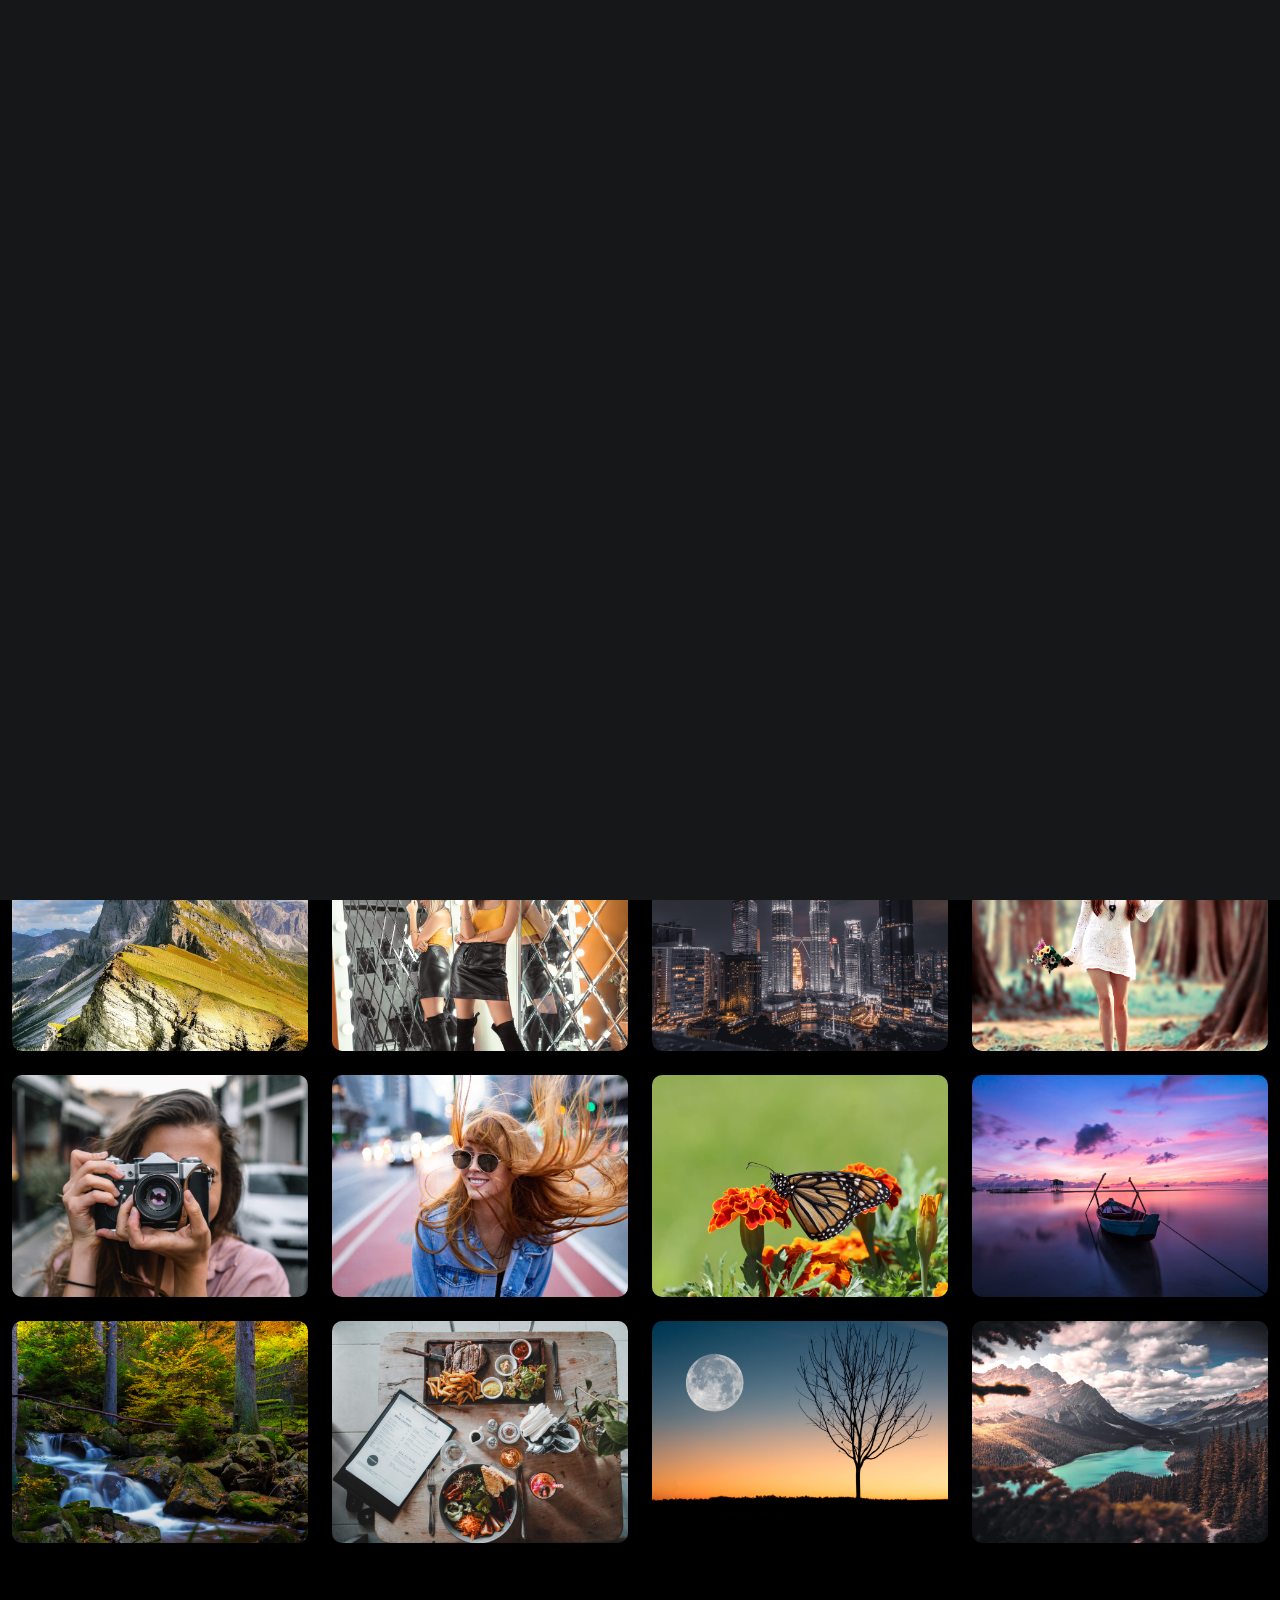
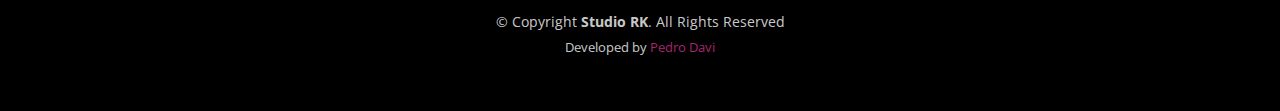
==== index.html @ 81cc1b96 "first v" ====
<!DOCTYPE html>
<html lang="pt-BR">

<head>
  <meta charset="utf-8">
  <meta content="width=device-width, initial-scale=1.0" name="viewport">

  <title>Studio Raphaela Karina</title>
  <meta content="" name="description">
  <meta content="" name="keywords">

  <!-- Favicons -->
  <link href="assets/img/favicon.png" rel="icon">
  <link href="assets/img/apple-touch-icon.png" rel="apple-touch-icon">

  <!-- Google Fonts -->
  <link rel="preconnect" href="https://fonts.googleapis.com">
  <link rel="preconnect" href="https://fonts.gstatic.com" crossorigin>
  <link href="https://fonts.googleapis.com/css2?family=Open+Sans:ital,wght@0,300;0,400;0,500;0,600;0,700;1,300;1,400;1,600;1,700&family=Inter:ital,wght@0,300;0,400;0,500;0,600;0,700;1,300;1,400;1,500;1,600;1,700&family=Cardo:ital,wght@0,400;0,700;1,400&display=swap" rel="stylesheet">

  <!-- Vendor CSS Files -->
  <link href="assets/vendor/bootstrap/css/bootstrap.min.css" rel="stylesheet">
  <link href="assets/vendor/bootstrap-icons/bootstrap-icons.css" rel="stylesheet">
  <link href="assets/vendor/swiper/swiper-bundle.min.css" rel="stylesheet">
  <link href="assets/vendor/glightbox/css/glightbox.min.css" rel="stylesheet">
  <link href="assets/vendor/aos/aos.css" rel="stylesheet">

  <!-- Template Main CSS File -->
  <link href="assets/css/main.css" rel="stylesheet">
</head>

<body>

  <!-- ======= Header ======= -->
  <header id="header" class="header d-flex align-items-center fixed-top">
    <div class="container-fluid d-flex align-items-center justify-content-between">

      <!--
      <a href="index.html" class="logo d-flex align-items-center  me-auto me-lg-0">
        Uncomment the line below if you also wish to use an image logo -->
        <!-- <img src="assets/img/logo.png" alt=""> -->
        <!--<i class="bi bi-camera"></i>
        <h1>Studio RK</h1>
      </a>
      -->

      <nav id="navbar" class="navbar">
        <ul>
          <li><a href="index.html" class="active">Home</a></li>
          <li><a href="#">About</a></li>

          <!--
          <li class="dropdown"><a href="#"><span>Gallery</span> <i class="bi bi-chevron-down dropdown-indicator"></i></a>
            <ul>
              <li><a href="gallery.html">Nature</a></li>
              <li><a href="gallery.html">People</a></li>
              <li><a href="gallery.html">Architecture</a></li>
              <li><a href="gallery.html">Animals</a></li>
              <li><a href="gallery.html">Sports</a></li>
              <li><a href="gallery.html">Travel</a></li>
              <li class="dropdown"><a href="#"><span>Sub Menu</span> <i class="bi bi-chevron-down dropdown-indicator"></i></a>
                <ul>
                  <li><a href="#">Sub Menu 1</a></li>
                  <li><a href="#">Sub Menu 2</a></li>
                  <li><a href="#">Sub Menu 3</a></li>
                </ul>
              </li>
            </ul>
          </li>

          -->

          <li><a href="#">Services</a></li>
          <li><a href="#">Contact</a></li>

        </ul>
      </nav><!-- .navbar -->

      <!--
      <div class="header-social-links">
        <a href="#" target="_blank" class="twitter"><i class="bi bi-whatsapp"></i></a>
        <a href="#" class="facebook"><i class="bi bi-facebook"></i></a>
        <a href="#" target="_blank" class="instagram"><i class="bi bi-instagram"></i></a>
        <a href="#" class="linkedin"><i class="bi bi-linkedin"></i></i></a>
      </div>
      -->

      <i class="mobile-nav-toggle mobile-nav-show bi bi-list"></i>
      <i class="mobile-nav-toggle mobile-nav-hide d-none bi bi-x"></i>
      

    </div>
  </header><!-- End Header -->

  <!-- ======= Hero Section ======= -->
  <section id="hero" class="hero d-flex flex-column justify-content-center align-items-center" data-aos="fade" data-aos-delay="1500">
    <div class="container">
      <div class="row justify-content-center">
        <div class="col-lg-12 text-center">
          <h2>Studio <span>RK</span></h2><br>
        </div>
        <div class="col-lg-6 text-center">
          <h3>I'm <span>Raphaela Karina</span> a Professional makeup artist from Paulista-PB</h3><br>
          <!--<p>Blanditiis praesentium aliquam illum tempore incidunt debitis dolorem magni est deserunt sed qui libero. Qui voluptas amet.</p>-->
          <a href="#" class="btn-get-started">Agende um horário</a>
        </div>
        <div class="col-lg-12 text-center mt-4">
          <a href="#" target="_blank" style="color: white;" class="twitter"><i style="font-size: 23px;" class="bi bi-whatsapp"></i></a>&nbsp;&nbsp;
          <!--<a href="#" class="facebook"><i class="bi bi-facebook"></i></a>-->
          <a href="#" target="_blank" style="color: white;" class="instagram"><i style="font-size: 23px;" class="bi bi-instagram"></i></a>
          <!--<a href="#" class="linkedin"><i class="bi bi-linkedin"></i></i></a>-->
        </div>
        <div class="col-lg-12 text-center mt-4">
          <!--<a href="#" class="scroll-down d-flex align-items-center justify-content-center"><i class="bi bi-arrow-down-short"></i></a>-->
          <a href="#gallery" class="scroll-work"><i class="bi bi-arrow-down-short"></i></a>
        </div>
      </div>
    </div>
  </section><!-- End Hero Section -->

  <main id="main" data-aos="fade" data-aos-delay="500">

    <!-- ======= Gallery Section ======= -->
    <section id="gallery" class="gallery">
      <div class="container-fluid">

        <div class="row gy-4 justify-content-center">
          <div class="col-xl-3 col-lg-4 col-md-6">
            <div class="gallery-item h-100">
              <img src="assets/img/gallery/gallery-1.jpg" class="img-fluid" alt="">
              <div class="gallery-links d-flex align-items-center justify-content-center">
                <a href="assets/img/gallery/gallery-1.jpg" title="Gallery 1" class="glightbox preview-link"><i class="bi bi-arrows-angle-expand"></i></a>
                <a href="gallery-single.html" class="details-link"><i class="bi bi-link-45deg"></i></a>
              </div>
            </div>
          </div><!-- End Gallery Item -->
          <div class="col-xl-3 col-lg-4 col-md-6">
            <div class="gallery-item h-100">
              <img src="assets/img/gallery/gallery-2.jpg" class="img-fluid" alt="">
              <div class="gallery-links d-flex align-items-center justify-content-center">
                <a href="assets/img/gallery/gallery-2.jpg" title="Gallery 2" class="glightbox preview-link"><i class="bi bi-arrows-angle-expand"></i></a>
                <a href="gallery-single.html" class="details-link"><i class="bi bi-link-45deg"></i></a>
              </div>
            </div>
          </div><!-- End Gallery Item -->
          <div class="col-xl-3 col-lg-4 col-md-6">
            <div class="gallery-item h-100">
              <img src="assets/img/gallery/gallery-3.jpg" class="img-fluid" alt="">
              <div class="gallery-links d-flex align-items-center justify-content-center">
                <a href="assets/img/gallery/gallery-3.jpg" title="Gallery 3" class="glightbox preview-link"><i class="bi bi-arrows-angle-expand"></i></a>
                <a href="gallery-single.html" class="details-link"><i class="bi bi-link-45deg"></i></a>
              </div>
            </div>
          </div><!-- End Gallery Item -->
          <div class="col-xl-3 col-lg-4 col-md-6">
            <div class="gallery-item h-100">
              <img src="assets/img/gallery/gallery-4.jpg" class="img-fluid" alt="">
              <div class="gallery-links d-flex align-items-center justify-content-center">
                <a href="assets/img/gallery/gallery-4.jpg" title="Gallery 4" class="glightbox preview-link"><i class="bi bi-arrows-angle-expand"></i></a>
                <a href="gallery-single.html" class="details-link"><i class="bi bi-link-45deg"></i></a>
              </div>
            </div>
          </div><!-- End Gallery Item -->
          <div class="col-xl-3 col-lg-4 col-md-6">
            <div class="gallery-item h-100">
              <img src="assets/img/gallery/gallery-5.jpg" class="img-fluid" alt="">
              <div class="gallery-links d-flex align-items-center justify-content-center">
                <a href="assets/img/gallery/gallery-5.jpg" title="Gallery 5" class="glightbox preview-link"><i class="bi bi-arrows-angle-expand"></i></a>
                <a href="gallery-single.html" class="details-link"><i class="bi bi-link-45deg"></i></a>
              </div>
            </div>
          </div><!-- End Gallery Item -->
          <div class="col-xl-3 col-lg-4 col-md-6">
            <div class="gallery-item h-100">
              <img src="assets/img/gallery/gallery-6.jpg" class="img-fluid" alt="">
              <div class="gallery-links d-flex align-items-center justify-content-center">
                <a href="assets/img/gallery/gallery-6.jpg" title="Gallery 6" class="glightbox preview-link"><i class="bi bi-arrows-angle-expand"></i></a>
                <a href="gallery-single.html" class="details-link"><i class="bi bi-link-45deg"></i></a>
              </div>
            </div>
          </div><!-- End Gallery Item -->
          <div class="col-xl-3 col-lg-4 col-md-6">
            <div class="gallery-item h-100">
              <img src="assets/img/gallery/gallery-7.jpg" class="img-fluid" alt="">
              <div class="gallery-links d-flex align-items-center justify-content-center">
                <a href="assets/img/gallery/gallery-7.jpg" title="Gallery 7" class="glightbox preview-link"><i class="bi bi-arrows-angle-expand"></i></a>
                <a href="gallery-single.html" class="details-link"><i class="bi bi-link-45deg"></i></a>
              </div>
            </div>
          </div><!-- End Gallery Item -->
          <div class="col-xl-3 col-lg-4 col-md-6">
            <div class="gallery-item h-100">
              <img src="assets/img/gallery/gallery-8.jpg" class="img-fluid" alt="">
              <div class="gallery-links d-flex align-items-center justify-content-center">
                <a href="assets/img/gallery/gallery-8.jpg" title="Gallery 8" class="glightbox preview-link"><i class="bi bi-arrows-angle-expand"></i></a>
                <a href="gallery-single.html" class="details-link"><i class="bi bi-link-45deg"></i></a>
              </div>
            </div>
          </div><!-- End Gallery Item -->
          <div class="col-xl-3 col-lg-4 col-md-6">
            <div class="gallery-item h-100">
              <img src="assets/img/gallery/gallery-9.jpg" class="img-fluid" alt="">
              <div class="gallery-links d-flex align-items-center justify-content-center">
                <a href="assets/img/gallery/gallery-9.jpg" title="Gallery 9" class="glightbox preview-link"><i class="bi bi-arrows-angle-expand"></i></a>
                <a href="gallery-single.html" class="details-link"><i class="bi bi-link-45deg"></i></a>
              </div>
            </div>
          </div><!-- End Gallery Item -->
          <div class="col-xl-3 col-lg-4 col-md-6">
            <div class="gallery-item h-100">
              <img src="assets/img/gallery/gallery-10.jpg" class="img-fluid" alt="">
              <div class="gallery-links d-flex align-items-center justify-content-center">
                <a href="assets/img/gallery/gallery-10.jpg" title="Gallery 10" class="glightbox preview-link"><i class="bi bi-arrows-angle-expand"></i></a>
                <a href="gallery-single.html" class="details-link"><i class="bi bi-link-45deg"></i></a>
              </div>
            </div>
          </div><!-- End Gallery Item -->
          <div class="col-xl-3 col-lg-4 col-md-6">
            <div class="gallery-item h-100">
              <img src="assets/img/gallery/gallery-11.jpg" class="img-fluid" alt="">
              <div class="gallery-links d-flex align-items-center justify-content-center">
                <a href="assets/img/gallery/gallery-11.jpg" title="Gallery 11" class="glightbox preview-link"><i class="bi bi-arrows-angle-expand"></i></a>
                <a href="gallery-single.html" class="details-link"><i class="bi bi-link-45deg"></i></a>
              </div>
            </div>
          </div><!-- End Gallery Item -->
          <div class="col-xl-3 col-lg-4 col-md-6">
            <div class="gallery-item h-100">
              <img src="assets/img/gallery/gallery-12.jpg" class="img-fluid" alt="">
              <div class="gallery-links d-flex align-items-center justify-content-center">
                <a href="assets/img/gallery/gallery-12.jpg" title="Gallery 12" class="glightbox preview-link"><i class="bi bi-arrows-angle-expand"></i></a>
                <a href="gallery-single.html" class="details-link"><i class="bi bi-link-45deg"></i></a>
              </div>
            </div>
          </div><!-- End Gallery Item -->
          <div class="col-xl-3 col-lg-4 col-md-6">
            <div class="gallery-item h-100">
              <img src="assets/img/gallery/gallery-13.jpg" class="img-fluid" alt="">
              <div class="gallery-links d-flex align-items-center justify-content-center">
                <a href="assets/img/gallery/gallery-13.jpg" title="Gallery 13" class="glightbox preview-link"><i class="bi bi-arrows-angle-expand"></i></a>
                <a href="gallery-single.html" class="details-link"><i class="bi bi-link-45deg"></i></a>
              </div>
            </div>
          </div><!-- End Gallery Item -->
          <div class="col-xl-3 col-lg-4 col-md-6">
            <div class="gallery-item h-100">
              <img src="assets/img/gallery/gallery-14.jpg" class="img-fluid" alt="">
              <div class="gallery-links d-flex align-items-center justify-content-center">
                <a href="assets/img/gallery/gallery-14.jpg" title="Gallery 14" class="glightbox preview-link"><i class="bi bi-arrows-angle-expand"></i></a>
                <a href="gallery-single.html" class="details-link"><i class="bi bi-link-45deg"></i></a>
              </div>
            </div>
          </div><!-- End Gallery Item -->
          <div class="col-xl-3 col-lg-4 col-md-6">
            <div class="gallery-item h-100">
              <img src="assets/img/gallery/gallery-15.jpg" class="img-fluid" alt="">
              <div class="gallery-links d-flex align-items-center justify-content-center">
                <a href="assets/img/gallery/gallery-15.jpg" title="Gallery 15" class="glightbox preview-link"><i class="bi bi-arrows-angle-expand"></i></a>
                <a href="gallery-single.html" class="details-link"><i class="bi bi-link-45deg"></i></a>
              </div>
            </div>
          </div><!-- End Gallery Item -->
          <div class="col-xl-3 col-lg-4 col-md-6">
            <div class="gallery-item h-100">
              <img src="assets/img/gallery/gallery-16.jpg" class="img-fluid" alt="">
              <div class="gallery-links d-flex align-items-center justify-content-center">
                <a href="assets/img/gallery/gallery-16.jpg" title="Gallery 16" class="glightbox preview-link"><i class="bi bi-arrows-angle-expand"></i></a>
                <a href="gallery-single.html" class="details-link"><i class="bi bi-link-45deg"></i></a>
              </div>
            </div>
          </div><!-- End Gallery Item -->

        </div>

      </div>
    </section><!-- End Gallery Section -->

  </main><!-- End #main -->

  <!-- ======= Footer ======= -->
  <footer id="footer" class="footer">
    <div class="container mt-2 mb-4">
      <div class="copyright">
        &copy; Copyright <strong><span>Studio RK</span></strong>. All Rights Reserved
      </div>
      <div class="credits">
        <!-- All the links in the footer should remain intact. -->
        <!-- You can delete the links only if you purchased the pro version. -->
        <!-- Licensing information: https://bootstrapmade.com/license/ -->
        <!-- Purchase the pro version with working PHP/AJAX contact form: https://bootstrapmade.com/photofolio-bootstrap-photography-website-template/ -->
        Developed by <a target="_blank" href="https://pedrodavi.com.br/">Pedro Davi</a>
      </div>
    </div>
  </footer><!-- End Footer -->

  <a href="#" class="scroll-top d-flex align-items-center justify-content-center"><i class="bi bi-arrow-up-short"></i></a>

  <div id="preloader">
    <div class="line"></div>
  </div>

  <!-- Vendor JS Files -->
  <script src="assets/vendor/bootstrap/js/bootstrap.bundle.min.js"></script>
  <script src="assets/vendor/swiper/swiper-bundle.min.js"></script>
  <script src="assets/vendor/glightbox/js/glightbox.min.js"></script>
  <script src="assets/vendor/aos/aos.js"></script>
  <script src="assets/vendor/php-email-form/validate.js"></script>

  <!-- Template Main JS File -->
  <script src="assets/js/main.js"></script>

</body>

</html>
---- assets/css/main.css ----
/**
* Template Name: PhotoFolio - v1.0.0
* Template URL: https://bootstrapmade.com/photofolio-bootstrap-photography-website-template/
* Author: BootstrapMade.com
* License: https://bootstrapmade.com/license/
*/

/*--------------------------------------------------------------
# Set main reusable colors and fonts using CSS variables
# Learn more about CSS variables at https://developer.mozilla.org/en-US/docs/Web/CSS/Using_CSS_custom_properties
--------------------------------------------------------------*/
/* Fonts */
:root {
  --font-default: "Open Sans", system-ui, -apple-system, "Segoe UI", Roboto, "Helvetica Neue", Arial, "Noto Sans", "Liberation Sans", sans-serif, "Apple Color Emoji", "Segoe UI Emoji", "Segoe UI Symbol", "Noto Color Emoji";
  --font-primary: "Inter", sans-serif;
  --font-secondary: "Cardo", sans-serif;
}

/* Colors */
:root {
  --color-default: #fafafa;
  --color-primary: #a7276d;
  --color-secondary: #161718;
}

/* Smooth scroll behavior */
:root {
  scroll-behavior: smooth;
}

/*--------------------------------------------------------------
# General
--------------------------------------------------------------*/
body {
  font-family: var(--font-default);
  color: var(--color-default);
  background-color: #000;
}

a {
  color: var(--color-primary);
  text-decoration: none;
}

a:hover {
  color: #8d1f68;
  text-decoration: none;
}

h1,
h2,
h3,
h4,
h5,
h6 {
  font-family: var(--font-primary);
}

/*--------------------------------------------------------------
# Sections & Section Header
--------------------------------------------------------------*/
.section-header {
  padding-bottom: 40px;
}

.section-header h2 {
  font-size: 14px;
  font-weight: 500;
  padding: 0;
  line-height: 1px;
  margin: 0 0 5px 0;
  letter-spacing: 2px;
  text-transform: uppercase;
  color: rgba(255, 255, 255, 0.6);
  font-family: var(--font-primary);
}

.section-header h2::after {
  content: "";
  width: 120px;
  height: 1px;
  display: inline-block;
  background: #5bd9a9;
  margin: 4px 10px;
}

.section-header p {
  margin: 0;
  margin: 0;
  font-size: 36px;
  font-weight: 700;
  font-family: var(--font-secondary);
  color: #fff;
}

/*--------------------------------------------------------------
# Page Header
--------------------------------------------------------------*/
.page-header {
  padding: 120px 0 60px 0;
  min-height: 30vh;
  position: relative;
}

.page-header h2 {
  font-size: 56px;
  font-weight: 500;
  color: #fff;
  font-family: var(--font-secondary);
}

@media (max-width: 768px) {
  .page-header h2 {
    font-size: 36px;
  }
}

.page-header p {
  color: rgba(255, 255, 255, 0.8);
}

.page-header .cta-btn {
  font-family: var(--font-primary);
  font-weight: 400;
  font-size: 14px;
  display: inline-block;
  padding: 12px 40px;
  border-radius: 4px;
  letter-spacing: 1px;
  text-transform: uppercase;
  transition: 0.3s;
  color: #fff;
  background: var(--color-primary);
}

.page-header .cta-btn:hover {
  background: #bc2c74;
}

/*--------------------------------------------------------------
# Scroll top button
--------------------------------------------------------------*/
.scroll-top {
  position: fixed;
  visibility: hidden;
  opacity: 0;
  right: 15px;
  bottom: -15px;
  z-index: 99999;
  background: var(--color-primary);
  width: 44px;
  height: 44px;
  border-radius: 50px;
  transition: all 0.4s;
}

.scroll-top i {
  font-size: 24px;
  color: #fff;
  line-height: 0;
}

.scroll-top:hover {
  background: rgba(167, 39, 135, 0.8);
  color: #fff;
}

.scroll-top.active {
  visibility: visible;
  opacity: 1;
  bottom: 15px;
}

.scroll-work {
  /*position: sticky;*/
  /*visibility: hidden;*/
  /*opacity: 0;*/
  /*right: 15px;
  bottom: -15px;
  z-index: 99999;*/
  background: var(--color-primary);
  width: 44px;
  height: 44px;
  border-radius: 50px;
  transition: all 0.4s;
}

.scroll-work i {
  font-size: 35px;
  color: #fff;
  line-height: 0;
}

.scroll-work:hover {
  background: rgba(167, 39, 135, 0.8);
  color: #fff;
}

.scroll-work.active {
  visibility: visible;
  opacity: 1;
  bottom: 15px;
}

/*--------------------------------------------------------------
# Preloader
--------------------------------------------------------------*/
#preloader {
  display: flex;
  position: fixed;
  inset: 0;
  width: 100%;
  height: 100vh;
  z-index: 99999;
}

#preloader:before,
#preloader:after {
  content: "";
  background-color: var(--color-secondary);
  position: absolute;
  inset: 0;
  width: 50%;
  height: 100%;
  transition: all 0.3s ease 0s;
  z-index: -1;
}

#preloader:after {
  left: auto;
  right: 0;
}

#preloader .line {
  position: relative;
  overflow: hidden;
  margin: auto;
  width: 1px;
  height: 280px;
  transition: all 0.8s ease 0s;
}

#preloader .line:before {
  content: "";
  position: absolute;
  background-color: #fff;
  left: 0;
  top: 50%;
  width: 1px;
  height: 0%;
  transform: translateY(-50%);
  -webkit-animation: lineincrease 1000ms ease-in-out 0s forwards;
  animation: lineincrease 1000ms ease-in-out 0s forwards;
}

#preloader .line:after {
  content: "";
  position: absolute;
  background-color: #999;
  left: 0;
  top: 0;
  width: 1px;
  height: 100%;
  transform: translateY(-100%);
  -webkit-animation: linemove 1200ms linear 0s infinite;
  animation: linemove 1200ms linear 0s infinite;
  -webkit-animation-delay: 2000ms;
  animation-delay: 2000ms;
}

#preloader.loaded .line {
  opacity: 0;
  height: 100% !important;
}

#preloader.loaded .line:after {
  opacity: 0;
}

#preloader.loaded:before,
#preloader.loaded:after {
  -webkit-animation: preloaderfinish 300ms ease-in-out 500ms forwards;
  animation: preloaderfinish 300ms ease-in-out 500ms forwards;
}

@-webkit-keyframes lineincrease {
  0% {
    height: 0%;
  }

  100% {
    height: 100%;
  }
}

@keyframes lineincrease {
  0% {
    height: 0%;
  }

  100% {
    height: 100%;
  }
}

@-webkit-keyframes linemove {
  0% {
    transform: translateY(200%);
  }

  100% {
    transform: translateY(-100%);
  }
}

@keyframes linemove {
  0% {
    transform: translateY(200%);
  }

  100% {
    transform: translateY(-100%);
  }
}

@-webkit-keyframes preloaderfinish {
  0% {
    width: 5 0%;
  }

  100% {
    width: 0%;
  }
}

@keyframes preloaderfinish {
  0% {
    width: 5 0%;
  }

  100% {
    width: 0%;
  }
}

/*--------------------------------------------------------------
# Header
--------------------------------------------------------------*/
.header {
  transition: all 0.5s;
  z-index: 997;
  padding: 30px 0;
  background-color: #000;
}

.header .logo {
  transition: 0.3s;
}

.header .logo img {
  max-height: 40px;
  margin-right: 8px;
}

.header .logo h1 {
  font-size: 32px;
  margin: 0;
  font-weight: 400;
  color: #fff;
  font-family: var(--font-secondary);
}

.header .logo i {
  font-size: 32px;
  margin-right: 8px;
  line-height: 0;
}

@media (max-width: 575px) {
  .header .logo h1 {
    font-size: 26px;
  }

  .header .logo i {
    font-size: 24px;
  }
}

.header .header-social-links {
  padding-right: 15px;
}

.header .header-social-links a {
  color: rgba(255, 255, 255, 0.5);
  padding-left: 15px;
  display: inline-block;
  line-height: 0px;
  transition: 0.3s;
  font-size: 16px;
}

.header .header-social-links a:hover {
  color: #fff;
}

@media (max-width: 575px) {
  .header .header-social-links a {
    padding-left: 5px;
  }
}

/*--------------------------------------------------------------
# Desktop Navigation
--------------------------------------------------------------*/
@media (min-width: 1280px) {
  .navbar {
    padding: 0;
  }

  .navbar ul {
    margin: 0;
    padding: 0;
    display: flex;
    list-style: none;
    align-items: center;
  }

  .navbar li {
    position: relative;
  }

  .navbar a,
  .navbar a:focus {
    display: flex;
    align-items: center;
    justify-content: space-between;
    padding: 10px 0 10px 30px;
    font-family: var(--font-primary);
    text-transform: uppercase;
    letter-spacing: 1px;
    font-size: 13px;
    font-weight: 400;
    color: rgba(255, 255, 255, 0.5);
    white-space: nowrap;
    transition: 0.3s;
  }

  .navbar a i,
  .navbar a:focus i {
    font-size: 12px;
    line-height: 0;
    margin-left: 5px;
  }

  .navbar a:hover,
  .navbar .active,
  .navbar .active:focus,
  .navbar li:hover>a {
    color: #fff;
  }

  .navbar .dropdown ul {
    display: block;
    position: absolute;
    left: 14px;
    top: calc(100% + 30px);
    margin: 0;
    padding: 10px 0;
    z-index: 99;
    opacity: 0;
    visibility: hidden;
    background: var(--color-secondary);
    transition: 0.3s;
    border-radius: 4px;
  }

  .navbar .dropdown ul li {
    min-width: 200px;
  }

  .navbar .dropdown ul a {
    padding: 10px 20px;
    font-size: 15px;
    text-transform: none;
    font-weight: 400;
  }

  .navbar .dropdown ul a i {
    font-size: 12px;
  }

  .navbar .dropdown ul a:hover,
  .navbar .dropdown ul .active:hover,
  .navbar .dropdown ul li:hover>a {
    color: #fff;
  }

  .navbar .dropdown:hover>ul {
    opacity: 1;
    top: 100%;
    visibility: visible;
  }

  .navbar .dropdown .dropdown ul {
    top: 0;
    left: calc(100% - 30px);
    visibility: hidden;
  }

  .navbar .dropdown .dropdown:hover>ul {
    opacity: 1;
    top: 0;
    left: 100%;
    visibility: visible;
  }
}

@media (min-width: 1280px) and (max-width: 1366px) {
  .navbar .dropdown .dropdown ul {
    left: -90%;
  }

  .navbar .dropdown .dropdown:hover>ul {
    left: -100%;
  }
}

@media (min-width: 1280px) {

  .mobile-nav-show,
  .mobile-nav-hide {
    display: none;
  }
}

/*--------------------------------------------------------------
# Mobile Navigation
--------------------------------------------------------------*/
@media (max-width: 1279px) {
  .navbar {
    position: fixed;
    top: 0;
    right: -100%;
    width: 100%;
    max-width: 400px;
    bottom: 0;
    transition: 0.3s;
    z-index: 9997;
  }

  .navbar ul {
    position: absolute;
    inset: 0;
    padding: 50px 0 10px 0;
    margin: 0;
    background: rgba(0, 0, 0, 0.9);
    overflow-y: auto;
    transition: 0.3s;
    z-index: 9998;
  }

  .navbar a,
  .navbar a:focus {
    display: flex;
    align-items: center;
    justify-content: space-between;
    padding: 10px 20px;
    font-family: var(--font-primary);
    font-size: 13px;
    text-transform: uppercase;
    font-weight: 400;
    color: rgba(255, 255, 255, 0.5);
    letter-spacing: 1px;
    white-space: nowrap;
    transition: 0.3s;
  }

  .navbar a i,
  .navbar a:focus i {
    font-size: 12px;
    line-height: 0;
    margin-left: 5px;
  }

  .navbar a:hover,
  .navbar .active,
  .navbar .active:focus,
  .navbar li:hover>a {
    color: #fff;
  }

  .navbar .dropdown ul,
  .navbar .dropdown .dropdown ul {
    position: static;
    display: none;
    padding: 10px 0;
    margin: 10px 20px;
    transition: all 0.5s ease-in-out;
    border: 1px solid black;
  }

  .navbar .dropdown>.dropdown-active,
  .navbar .dropdown .dropdown>.dropdown-active {
    display: block;
  }

  .mobile-nav-show {
    color: #fff;
    font-size: 28px;
    cursor: pointer;
    line-height: 0;
    transition: 0.5s;
    z-index: 9999;
    margin: 0 10px 0 10px;
  }

  .mobile-nav-hide {
    color: #fff;
    font-size: 32px;
    cursor: pointer;
    line-height: 0;
    transition: 0.5s;
    position: fixed;
    right: 20px;
    top: 20px;
    z-index: 9999;
  }

  .mobile-nav-active {
    overflow: hidden;
  }

  .mobile-nav-active .navbar {
    right: 0;
  }

  .mobile-nav-active .navbar:before {
    content: "";
    position: fixed;
    inset: 0;
    background: rgba(22, 23, 24, 0.8);
    z-index: 9996;
  }
}

/*--------------------------------------------------------------
# About Section
--------------------------------------------------------------*/
.about .content h2 {
  font-weight: 700;
  font-size: 24px;
  color: var(--color-primary);
}

.about .content ul {
  list-style: none;
  padding: 0;
}

.about .content ul li {
  margin-bottom: 20px;
  display: flex;
  align-items: center;
}

.about .content ul strong {
  margin-right: 10px;
}

.about .content ul i {
  font-size: 16px;
  margin-right: 5px;
  color: var(--color-primary);
  line-height: 0;
}

/*--------------------------------------------------------------
# Testimonials Section
--------------------------------------------------------------*/
.testimonials {
  margin-top: 80px;
}

.testimonials .testimonial-item {
  box-sizing: content-box;
  padding: 30px;
  margin: 40px 30px;
  background: var(--color-secondary);
  min-height: 320px;
  display: flex;
  flex-direction: column;
  text-align: center;
  transition: 0.3s;
}

.testimonials .testimonial-item .stars {
  margin-bottom: 15px;
}

.testimonials .testimonial-item .stars i {
  color: #ffc107;
  margin: 0 1px;
}

.testimonials .testimonial-item .testimonial-img {
  width: 90px;
  border-radius: 50%;
  border: 5px solid #474a4d;
  margin: 0 auto;
}

.testimonials .testimonial-item h3 {
  font-size: 18px;
  font-weight: bold;
  margin: 10px 0 5px 0;
  color: #fff;
}

.testimonials .testimonial-item h4 {
  font-size: 14px;
  color: rgba(255, 255, 255, 0.5);
  margin: 0;
}

.testimonials .testimonial-item p {
  font-style: italic;
  margin: 0 auto 15px auto;
}

.testimonials .swiper-pagination {
  margin-top: 20px;
  position: relative;
}

.testimonials .swiper-pagination .swiper-pagination-bullet {
  width: 12px;
  height: 12px;
  background-color: rgba(255, 255, 255, 0.2);
  opacity: 1;
}

.testimonials .swiper-pagination .swiper-pagination-bullet-active {
  background-color: rgba(255, 255, 255, 0.5);
}

.testimonials .swiper-slide {
  opacity: 0.3;
}

@media (max-width: 1199px) {
  .testimonials .swiper-slide-active {
    opacity: 1;
  }

  .testimonials .swiper-pagination {
    margin-top: 0;
  }

  .testimonials .testimonial-item {
    margin: 40px 20px;
  }
}

@media (min-width: 1200px) {
  .testimonials .swiper-slide-next {
    opacity: 1;
    transform: scale(1.12);
  }
}

/*--------------------------------------------------------------
# Pricing Section
--------------------------------------------------------------*/
.gallery {
  margin-top: 40px;
}

.gallery .gallery-item {
  position: relative;
  overflow: hidden;
  border-radius: 10px;
}

.gallery .gallery-item img {
  transition: 0.3s;
}

.gallery .gallery-links {
  position: absolute;
  inset: 0;
  opacity: 0;
  transition: all ease-in-out 0.3s;
  background: rgba(0, 0, 0, 0.6);
  z-index: 3;
}

.gallery .gallery-links .preview-link,
.gallery .gallery-links .details-link {
  font-size: 20px;
  color: rgba(255, 255, 255, 0.5);
  transition: 0.3s;
  line-height: 1.2;
  margin: 30px 8px 0 8px;
}

.gallery .gallery-links .preview-link:hover,
.gallery .gallery-links .details-link:hover {
  color: #fff;
}

.gallery .gallery-links .details-link {
  font-size: 30px;
  line-height: 0;
}

.gallery .gallery-item:hover .gallery-links {
  opacity: 1;
}

.gallery .gallery-item:hover .preview-link,
.gallery .gallery-item:hover .details-link {
  margin-top: 0;
}

.gallery .gallery-item:hover img {
  transform: scale(1.1);
}

.glightbox-clean .gslide-description {
  background: #222425;
}

.glightbox-clean .gslide-title {
  color: rgba(255, 255, 255, 0.8);
  margin: 0;
}

/*--------------------------------------------------------------
# Gallery Single Section
--------------------------------------------------------------*/
.gallery-single .portfolio-details-slider img {
  width: 100%;
}

.gallery-single .portfolio-details-slider .swiper-pagination .swiper-pagination-bullet {
  width: 12px;
  height: 12px;
  background-color: rgba(255, 255, 255, 0.7);
  opacity: 1;
}

.gallery-single .portfolio-details-slider .swiper-pagination .swiper-pagination-bullet-active {
  background-color: var(--color-primary);
}

.gallery-single .swiper-button-prev,
.gallery-single .swiper-button-next {
  width: 48px;
  height: 48px;
}

.gallery-single .swiper-button-prev:after,
.gallery-single .swiper-button-next:after {
  color: rgba(255, 255, 255, 0.8);
  background-color: rgba(0, 0, 0, 0.2);
  font-size: 24px;
  border-radius: 50%;
  width: 48px;
  height: 48px;
  display: flex;
  align-items: center;
  justify-content: center;
  transition: 0.3s;
}

.gallery-single .swiper-button-prev:hover:after,
.gallery-single .swiper-button-next:hover:after {
  background-color: rgba(0, 0, 0, 0.6);
}

@media (max-width: 575px) {

  .gallery-single .swiper-button-prev,
  .gallery-single .swiper-button-next {
    display: none;
  }
}

.gallery-single .portfolio-info h3 {
  font-size: 22px;
  font-weight: 700;
  margin-bottom: 20px;
  padding-bottom: 20px;
  position: relative;
  font-family: var(--font-secondary);
}

.gallery-single .portfolio-info h3:after {
  content: "";
  position: absolute;
  display: block;
  width: 50px;
  height: 3px;
  background: var(--color-primary);
  left: 0;
  bottom: 0;
}

.gallery-single .portfolio-info ul {
  list-style: none;
  padding: 0;
  font-size: 15px;
}

.gallery-single .portfolio-info ul li {
  display: flex;
  flex-direction: column;
  padding-bottom: 15px;
}

.gallery-single .portfolio-info ul strong {
  text-transform: uppercase;
  font-weight: 400;
  color: #6b7075;
  font-size: 14px;
}

.gallery-single .portfolio-info .btn-visit {
  padding: 8px 40px;
  background: var(--color-primary);
  color: #fff;
  border-radius: 50px;
  transition: 0.3s;
}

.gallery-single .portfolio-info .btn-visit:hover {
  background: #2cbc85;
}

.gallery-single .portfolio-description h2 {
  font-size: 26px;
  font-weight: 700;
  margin-bottom: 20px;
  color: #fff;
  font-family: var(--font-secondary);
}

.gallery-single .portfolio-description p {
  padding: 0;
}

.gallery-single .portfolio-description .testimonial-item {
  padding: 30px 30px 0 30px;
  position: relative;
  background: var(--color-secondary);
  height: 100%;
  margin-bottom: 50px;
}

.gallery-single .portfolio-description .testimonial-item .testimonial-img {
  width: 90px;
  border-radius: 50px;
  border: 6px solid #2e3133;
  float: left;
  margin: 0 10px 0 0;
}

.gallery-single .portfolio-description .testimonial-item h3 {
  font-size: 18px;
  font-weight: bold;
  margin: 15px 0 5px 0;
  padding-top: 20px;
}

.gallery-single .portfolio-description .testimonial-item h4 {
  font-size: 14px;
  color: rgba(255, 255, 255, 0.6);
  margin: 0;
}

.gallery-single .portfolio-description .testimonial-item .quote-icon-left,
.gallery-single .portfolio-description .testimonial-item .quote-icon-right {
  color: #5bd9a9;
  font-size: 26px;
  line-height: 0;
}

.gallery-single .portfolio-description .testimonial-item .quote-icon-left {
  display: inline-block;
  left: -5px;
  position: relative;
}

.gallery-single .portfolio-description .testimonial-item .quote-icon-right {
  display: inline-block;
  right: -5px;
  position: relative;
  top: 10px;
  transform: scale(-1, -1);
}

.gallery-single .portfolio-description .testimonial-item p {
  font-style: italic;
  margin: 0 0 15px 0 0 0;
  padding: 0;
}

/*--------------------------------------------------------------
# Services Section
--------------------------------------------------------------*/
.services .service-item {
  padding: 50px 30px;
  transition: all ease-in-out 0.4s;
  background: var(--color-secondary);
  height: 100%;
  overflow: hidden;
  z-index: 1;
}

.services .service-item:before {
  content: "";
  position: absolute;
  background: #1d1f20;
  top: -200px;
  transition: all 0.3s;
  z-index: -1;
}

.services .service-item i {
  background: var(--color-primary);
  color: #fff;
  font-size: 24px;
  transition: 0.3s;
  display: flex;
  align-items: center;
  justify-content: center;
  width: 56px;
  height: 56px;
  border-radius: 50%;
}

.services .service-item h4 {
  font-weight: 600;
  margin: 15px 0 0 0;
  transition: 0.3s;
  font-size: 20px;
}

.services .service-item h4 a {
  color: #fff;
}

.services .service-item p {
  line-height: 24px;
  font-size: 14px;
  margin: 15px 0 0 0;
}

.services .service-item:hover:before {
  background: var(--color-primary);
  right: 0;
  top: 0;
  width: 100%;
  height: 100%;
  border-radius: 0px;
}

.services .service-item:hover h4 a,
.services .service-item:hover p {
  color: #fff;
}

.services .service-item:hover i {
  background: #fff;
  color: var(--color-primary);
}

/*--------------------------------------------------------------
# Pricing Section
--------------------------------------------------------------*/
.pricing {
  margin-top: 80px;
}

.pricing .pricing-item {
  border-bottom: 1px dashed #474a4d;
  width: 100%;
  height: 100%;
  padding: 0 0 15px 0;
}

.pricing .pricing-item h3 {
  margin: 0;
  font-size: 18px;
  font-weight: 500;
  color: rgba(255, 255, 255, 0.6);
}

.pricing .pricing-item h4 {
  margin: 0;
  font-size: 16px;
}

/*--------------------------------------------------------------
# Contact Section
--------------------------------------------------------------*/
.contact .info-item+.info-item {
  margin-top: 40px;
}

.contact .info-item i {
  font-size: 20px;
  color: var(--color-primary);
  float: left;
  width: 44px;
  height: 44px;
  background: #222425;
  display: flex;
  justify-content: center;
  align-items: center;
  border-radius: 50px;
  transition: all 0.3s ease-in-out;
  margin-right: 15px;
}

.contact .info-item h4 {
  padding: 0;
  font-size: 20px;
  font-weight: 600;
  margin-bottom: 5px;
  color: rgba(255, 255, 255, 0.5);
}

.contact .info-item p {
  padding: 0;
  margin-bottom: 0;
  font-size: 14px;
  color: #fff;
}

.contact .info-item:hover i {
  background: var(--color-primary);
  color: #fff;
}

.contact .php-email-form {
  width: 100%;
}

.contact .php-email-form .form-group {
  padding-bottom: 8px;
}

.contact .php-email-form .error-message {
  display: none;
  color: #fff;
  background: #df1529;
  text-align: left;
  padding: 15px;
  font-weight: 600;
}

.contact .php-email-form .error-message br+br {
  margin-top: 25px;
}

.contact .php-email-form .sent-message {
  display: none;
  color: #fff;
  background: var(--color-primary);
  text-align: center;
  padding: 15px;
  font-weight: 600;
}

.contact .php-email-form .loading {
  display: none;
  background: var(--color-secondary);
  text-align: center;
  padding: 15px;
  color: rgba(255, 255, 255, 0.6);
}

.contact .php-email-form .loading:before {
  content: "";
  display: inline-block;
  border-radius: 50%;
  width: 24px;
  height: 24px;
  margin: 0 10px -6px 0;
  border: 3px solid var(--color-primary);
  border-top-color: var(--color-secondary);
  -webkit-animation: animate-loading 1s linear infinite;
  animation: animate-loading 1s linear infinite;
}

.contact .php-email-form input,
.contact .php-email-form textarea {
  border-radius: 4px;
  box-shadow: none;
  font-size: 14px;
  background-color: var(--color-secondary);
  border: 1px solid #2e3133;
  color: #fff;
}

.contact .php-email-form input {
  height: 44px;
}

.contact .php-email-form textarea {
  padding: 10px 12px;
}

.contact .php-email-form button[type=submit] {
  background: var(--color-primary);
  border: 0;
  padding: 10px 35px;
  color: #fff;
  transition: 0.4s;
  border-radius: 4px;
}

.contact .php-email-form button[type=submit]:hover {
  background: rgba(39, 167, 118, 0.8);
}

@-webkit-keyframes animate-loading {
  0% {
    transform: rotate(0deg);
  }

  100% {
    transform: rotate(360deg);
  }
}

@keyframes animate-loading {
  0% {
    transform: rotate(0deg);
  }

  100% {
    transform: rotate(360deg);
  }
}

/*--------------------------------------------------------------
# Hero Section
--------------------------------------------------------------*/
.hero {
  width: 100%;
  min-height: 30vh;
  background: #000;
  background-size: cover;
  position: relative;
  padding: 140px 0 60px 0;
}

.hero h2 {
  margin: 0 0 10px 0;
  font-size: 38px;
  font-weight: 700;
  color: #fff;
  font-family: var(--font-secondary);
}

.hero h2 span {
  position: relative;
  z-index: 1;
  padding: 0 5px;
  display: inline-block;
}

.hero h2 span:before {
  content: "";
  position: absolute;
  height: 50%;
  bottom: 0;
  left: 0;
  right: 0;
  background: var(--color-primary);
  z-index: -1;
}

.hero p {
  color: rgba(255, 255, 255, 0.6);
  margin-bottom: 30px;
  font-size: 18px;
}

.hero .btn-get-started {
  font-family: var(--font-primary);
  font-weight: 400;
  font-size: 14px;
  display: inline-block;
  padding: 12px 40px;
  border-radius: 4px;
  letter-spacing: 1px;
  text-transform: uppercase;
  transition: 0.3s;
  color: #fff;
  background: var(--color-primary);
}

.hero .btn-get-started:hover {
  background: #85035a;
  color: white;
}

@media (max-width: 768px) {
  .hero h2 {
    font-size: 32px;
  }
}

/*--------------------------------------------------------------
# Footer
--------------------------------------------------------------*/
.footer {
  margin-top: 30px;
  padding: 30px 0;
  font-size: 14px;
  /*border-top: 1px solid rgba(255, 255, 255, 0.15);*/
}

.footer .copyright {
  text-align: center;
  color: rgba(255, 255, 255, 0.8);
}

.footer .credits {
  padding-top: 6px;
  text-align: center;
  font-size: 13px;
  color: rgba(255, 255, 255, 0.8);
}

.footer .credits a {
  color: var(--color-primary);
}
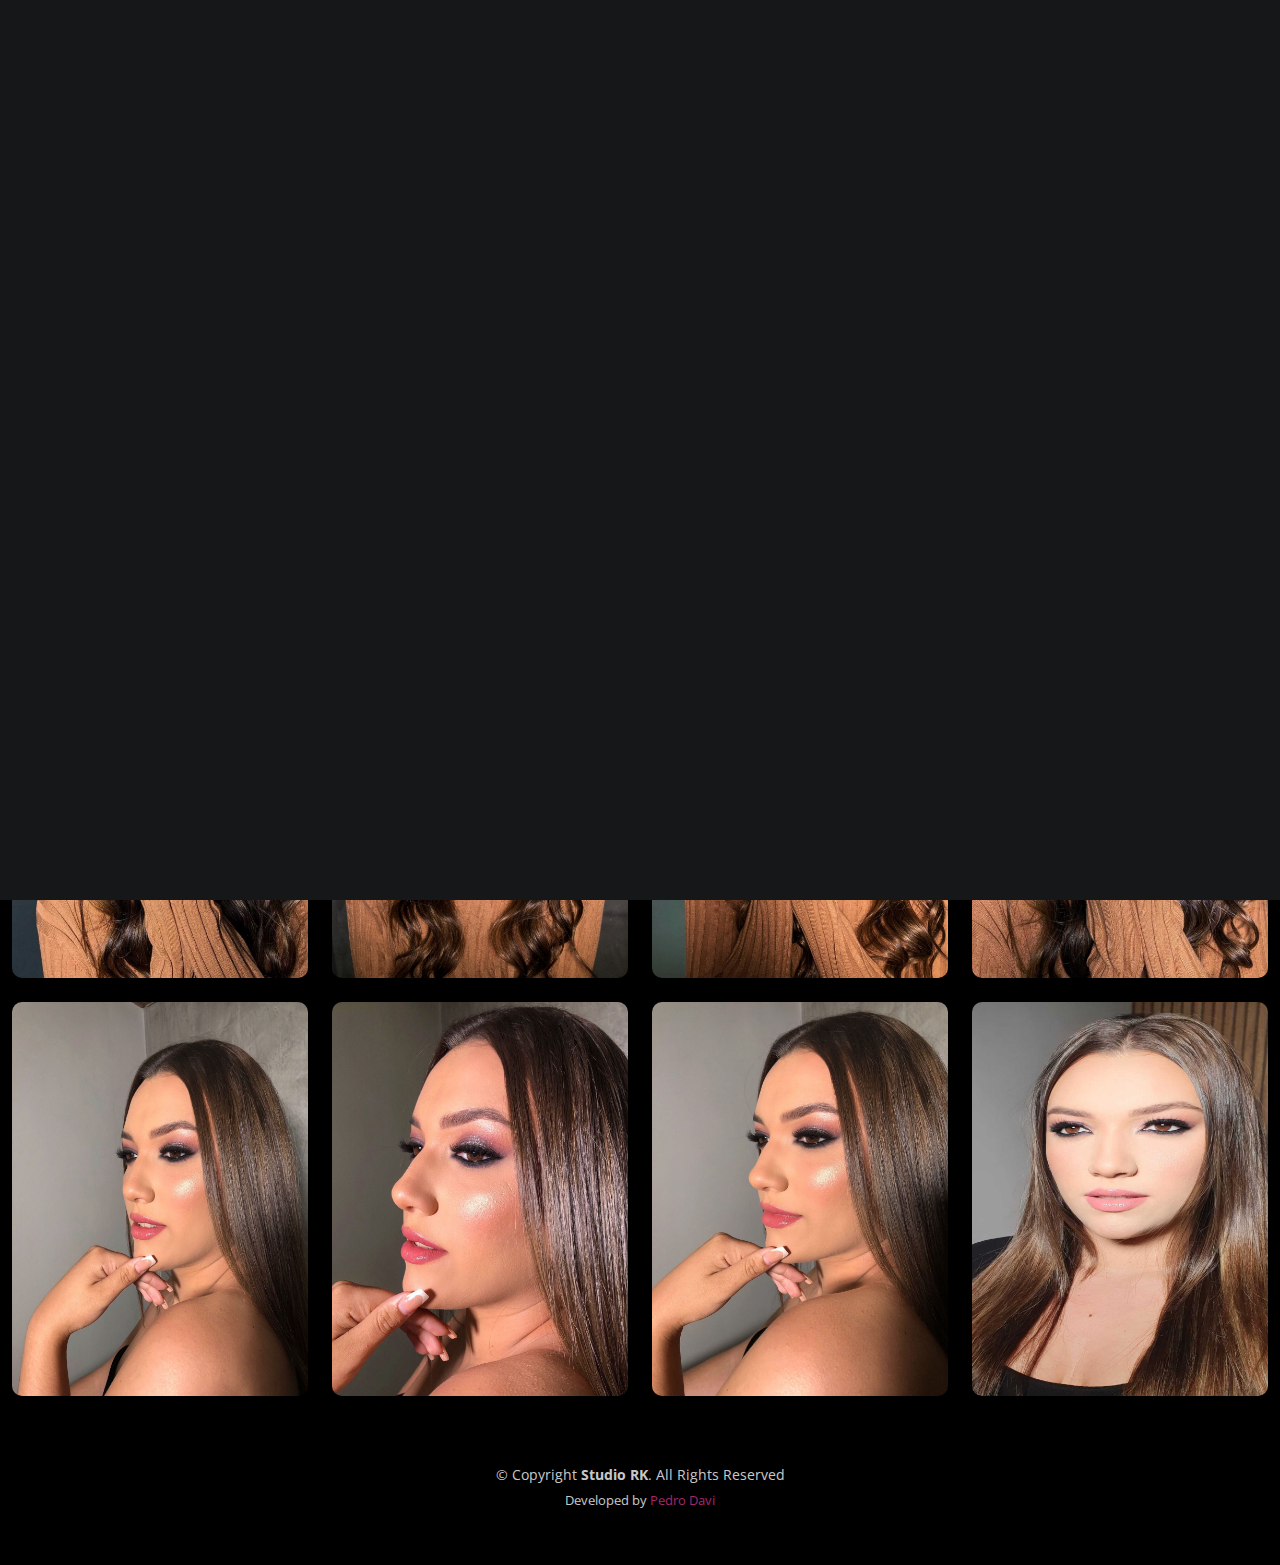
==== commit 2b9d399a: "include more photos" ====
--- a/index.html
+++ b/index.html
@@ -10,8 +10,8 @@
   <meta content="" name="keywords">
 
   <!-- Favicons -->
-  <link href="assets/img/favicon.png" rel="icon">
-  <link href="assets/img/apple-touch-icon.png" rel="apple-touch-icon">
+  <link href="assets/img/make-up.png" rel="icon">
+  <link href="assets/img/make-up.png" rel="apple-touch-icon">
 
   <!-- Google Fonts -->
   <link rel="preconnect" href="https://fonts.googleapis.com">
@@ -127,149 +127,69 @@
         <div class="row gy-4 justify-content-center">
           <div class="col-xl-3 col-lg-4 col-md-6">
             <div class="gallery-item h-100">
-              <img src="assets/img/gallery/gallery-1.jpg" class="img-fluid" alt="">
-              <div class="gallery-links d-flex align-items-center justify-content-center">
-                <a href="assets/img/gallery/gallery-1.jpg" title="Gallery 1" class="glightbox preview-link"><i class="bi bi-arrows-angle-expand"></i></a>
-                <a href="gallery-single.html" class="details-link"><i class="bi bi-link-45deg"></i></a>
-              </div>
-            </div>
-          </div><!-- End Gallery Item -->
-          <div class="col-xl-3 col-lg-4 col-md-6">
-            <div class="gallery-item h-100">
-              <img src="assets/img/gallery/gallery-2.jpg" class="img-fluid" alt="">
-              <div class="gallery-links d-flex align-items-center justify-content-center">
-                <a href="assets/img/gallery/gallery-2.jpg" title="Gallery 2" class="glightbox preview-link"><i class="bi bi-arrows-angle-expand"></i></a>
-                <a href="gallery-single.html" class="details-link"><i class="bi bi-link-45deg"></i></a>
-              </div>
-            </div>
-          </div><!-- End Gallery Item -->
-          <div class="col-xl-3 col-lg-4 col-md-6">
-            <div class="gallery-item h-100">
-              <img src="assets/img/gallery/gallery-3.jpg" class="img-fluid" alt="">
-              <div class="gallery-links d-flex align-items-center justify-content-center">
-                <a href="assets/img/gallery/gallery-3.jpg" title="Gallery 3" class="glightbox preview-link"><i class="bi bi-arrows-angle-expand"></i></a>
-                <a href="gallery-single.html" class="details-link"><i class="bi bi-link-45deg"></i></a>
-              </div>
-            </div>
-          </div><!-- End Gallery Item -->
-          <div class="col-xl-3 col-lg-4 col-md-6">
-            <div class="gallery-item h-100">
-              <img src="assets/img/gallery/gallery-4.jpg" class="img-fluid" alt="">
-              <div class="gallery-links d-flex align-items-center justify-content-center">
-                <a href="assets/img/gallery/gallery-4.jpg" title="Gallery 4" class="glightbox preview-link"><i class="bi bi-arrows-angle-expand"></i></a>
-                <a href="gallery-single.html" class="details-link"><i class="bi bi-link-45deg"></i></a>
-              </div>
-            </div>
-          </div><!-- End Gallery Item -->
-          <div class="col-xl-3 col-lg-4 col-md-6">
-            <div class="gallery-item h-100">
-              <img src="assets/img/gallery/gallery-5.jpg" class="img-fluid" alt="">
-              <div class="gallery-links d-flex align-items-center justify-content-center">
-                <a href="assets/img/gallery/gallery-5.jpg" title="Gallery 5" class="glightbox preview-link"><i class="bi bi-arrows-angle-expand"></i></a>
-                <a href="gallery-single.html" class="details-link"><i class="bi bi-link-45deg"></i></a>
-              </div>
-            </div>
-          </div><!-- End Gallery Item -->
-          <div class="col-xl-3 col-lg-4 col-md-6">
-            <div class="gallery-item h-100">
-              <img src="assets/img/gallery/gallery-6.jpg" class="img-fluid" alt="">
-              <div class="gallery-links d-flex align-items-center justify-content-center">
-                <a href="assets/img/gallery/gallery-6.jpg" title="Gallery 6" class="glightbox preview-link"><i class="bi bi-arrows-angle-expand"></i></a>
-                <a href="gallery-single.html" class="details-link"><i class="bi bi-link-45deg"></i></a>
-              </div>
-            </div>
-          </div><!-- End Gallery Item -->
-          <div class="col-xl-3 col-lg-4 col-md-6">
-            <div class="gallery-item h-100">
-              <img src="assets/img/gallery/gallery-7.jpg" class="img-fluid" alt="">
-              <div class="gallery-links d-flex align-items-center justify-content-center">
-                <a href="assets/img/gallery/gallery-7.jpg" title="Gallery 7" class="glightbox preview-link"><i class="bi bi-arrows-angle-expand"></i></a>
-                <a href="gallery-single.html" class="details-link"><i class="bi bi-link-45deg"></i></a>
-              </div>
-            </div>
-          </div><!-- End Gallery Item -->
-          <div class="col-xl-3 col-lg-4 col-md-6">
-            <div class="gallery-item h-100">
-              <img src="assets/img/gallery/gallery-8.jpg" class="img-fluid" alt="">
-              <div class="gallery-links d-flex align-items-center justify-content-center">
-                <a href="assets/img/gallery/gallery-8.jpg" title="Gallery 8" class="glightbox preview-link"><i class="bi bi-arrows-angle-expand"></i></a>
-                <a href="gallery-single.html" class="details-link"><i class="bi bi-link-45deg"></i></a>
-              </div>
-            </div>
-          </div><!-- End Gallery Item -->
-          <div class="col-xl-3 col-lg-4 col-md-6">
-            <div class="gallery-item h-100">
-              <img src="assets/img/gallery/gallery-9.jpg" class="img-fluid" alt="">
-              <div class="gallery-links d-flex align-items-center justify-content-center">
-                <a href="assets/img/gallery/gallery-9.jpg" title="Gallery 9" class="glightbox preview-link"><i class="bi bi-arrows-angle-expand"></i></a>
-                <a href="gallery-single.html" class="details-link"><i class="bi bi-link-45deg"></i></a>
-              </div>
-            </div>
-          </div><!-- End Gallery Item -->
-          <div class="col-xl-3 col-lg-4 col-md-6">
-            <div class="gallery-item h-100">
-              <img src="assets/img/gallery/gallery-10.jpg" class="img-fluid" alt="">
-              <div class="gallery-links d-flex align-items-center justify-content-center">
-                <a href="assets/img/gallery/gallery-10.jpg" title="Gallery 10" class="glightbox preview-link"><i class="bi bi-arrows-angle-expand"></i></a>
-                <a href="gallery-single.html" class="details-link"><i class="bi bi-link-45deg"></i></a>
-              </div>
-            </div>
-          </div><!-- End Gallery Item -->
-          <div class="col-xl-3 col-lg-4 col-md-6">
-            <div class="gallery-item h-100">
-              <img src="assets/img/gallery/gallery-11.jpg" class="img-fluid" alt="">
-              <div class="gallery-links d-flex align-items-center justify-content-center">
-                <a href="assets/img/gallery/gallery-11.jpg" title="Gallery 11" class="glightbox preview-link"><i class="bi bi-arrows-angle-expand"></i></a>
-                <a href="gallery-single.html" class="details-link"><i class="bi bi-link-45deg"></i></a>
-              </div>
-            </div>
-          </div><!-- End Gallery Item -->
-          <div class="col-xl-3 col-lg-4 col-md-6">
-            <div class="gallery-item h-100">
-              <img src="assets/img/gallery/gallery-12.jpg" class="img-fluid" alt="">
-              <div class="gallery-links d-flex align-items-center justify-content-center">
-                <a href="assets/img/gallery/gallery-12.jpg" title="Gallery 12" class="glightbox preview-link"><i class="bi bi-arrows-angle-expand"></i></a>
-                <a href="gallery-single.html" class="details-link"><i class="bi bi-link-45deg"></i></a>
-              </div>
-            </div>
-          </div><!-- End Gallery Item -->
-          <div class="col-xl-3 col-lg-4 col-md-6">
-            <div class="gallery-item h-100">
-              <img src="assets/img/gallery/gallery-13.jpg" class="img-fluid" alt="">
-              <div class="gallery-links d-flex align-items-center justify-content-center">
-                <a href="assets/img/gallery/gallery-13.jpg" title="Gallery 13" class="glightbox preview-link"><i class="bi bi-arrows-angle-expand"></i></a>
-                <a href="gallery-single.html" class="details-link"><i class="bi bi-link-45deg"></i></a>
-              </div>
-            </div>
-          </div><!-- End Gallery Item -->
-          <div class="col-xl-3 col-lg-4 col-md-6">
-            <div class="gallery-item h-100">
-              <img src="assets/img/gallery/gallery-14.jpg" class="img-fluid" alt="">
-              <div class="gallery-links d-flex align-items-center justify-content-center">
-                <a href="assets/img/gallery/gallery-14.jpg" title="Gallery 14" class="glightbox preview-link"><i class="bi bi-arrows-angle-expand"></i></a>
-                <a href="gallery-single.html" class="details-link"><i class="bi bi-link-45deg"></i></a>
-              </div>
-            </div>
-          </div><!-- End Gallery Item -->
-          <div class="col-xl-3 col-lg-4 col-md-6">
-            <div class="gallery-item h-100">
-              <img src="assets/img/gallery/gallery-15.jpg" class="img-fluid" alt="">
-              <div class="gallery-links d-flex align-items-center justify-content-center">
-                <a href="assets/img/gallery/gallery-15.jpg" title="Gallery 15" class="glightbox preview-link"><i class="bi bi-arrows-angle-expand"></i></a>
-                <a href="gallery-single.html" class="details-link"><i class="bi bi-link-45deg"></i></a>
-              </div>
-            </div>
-          </div><!-- End Gallery Item -->
-          <div class="col-xl-3 col-lg-4 col-md-6">
-            <div class="gallery-item h-100">
-              <img src="assets/img/gallery/gallery-16.jpg" class="img-fluid" alt="">
-              <div class="gallery-links d-flex align-items-center justify-content-center">
-                <a href="assets/img/gallery/gallery-16.jpg" title="Gallery 16" class="glightbox preview-link"><i class="bi bi-arrows-angle-expand"></i></a>
-                <a href="gallery-single.html" class="details-link"><i class="bi bi-link-45deg"></i></a>
-              </div>
-            </div>
-          </div><!-- End Gallery Item -->
-
+              <img src="assets/img/gallery/1.jpeg" class="img-fluid" alt="">
+              <div class="gallery-links d-flex align-items-center justify-content-center">
+                <a href="assets/img/gallery/1.jpeg" title="Gallery 1" class="glightbox preview-link"><i class="bi bi-arrows-angle-expand"></i></a>
+                <!--<a href="gallery-single.html" class="details-link"><i class="bi bi-link-45deg"></i></a>-->
+              </div>
+            </div>
+          </div><!-- End Gallery Item -->
+          <div class="col-xl-3 col-lg-4 col-md-6">
+            <div class="gallery-item h-100">
+              <img src="assets/img/gallery/2.jpeg" class="img-fluid" alt="">
+              <div class="gallery-links d-flex align-items-center justify-content-center">
+                <a href="assets/img/gallery/2.jpeg" title="Gallery 2" class="glightbox preview-link"><i class="bi bi-arrows-angle-expand"></i></a>
+              </div>
+            </div>
+          </div><!-- End Gallery Item -->
+          <div class="col-xl-3 col-lg-4 col-md-6">
+            <div class="gallery-item h-100">
+              <img src="assets/img/gallery/3.jpeg" class="img-fluid" alt="">
+              <div class="gallery-links d-flex align-items-center justify-content-center">
+                <a href="assets/img/gallery/3.jpeg" title="Gallery 3" class="glightbox preview-link"><i class="bi bi-arrows-angle-expand"></i></a>
+              </div>
+            </div>
+          </div><!-- End Gallery Item -->
+          <div class="col-xl-3 col-lg-4 col-md-6">
+            <div class="gallery-item h-100">
+              <img src="assets/img/gallery/4.jpeg" class="img-fluid" alt="">
+              <div class="gallery-links d-flex align-items-center justify-content-center">
+                <a href="assets/img/gallery/4.jpeg" title="Gallery 4" class="glightbox preview-link"><i class="bi bi-arrows-angle-expand"></i></a>
+              </div>
+            </div>
+          </div><!-- End Gallery Item -->
+          <div class="col-xl-3 col-lg-4 col-md-6">
+            <div class="gallery-item h-100">
+              <img src="assets/img/gallery/5.jpeg" class="img-fluid" alt="">
+              <div class="gallery-links d-flex align-items-center justify-content-center">
+                <a href="assets/img/gallery/5.jpeg" title="Gallery 5" class="glightbox preview-link"><i class="bi bi-arrows-angle-expand"></i></a>
+              </div>
+            </div>
+          </div><!-- End Gallery Item -->
+          <div class="col-xl-3 col-lg-4 col-md-6">
+            <div class="gallery-item h-100">
+              <img src="assets/img/gallery/6.jpeg" class="img-fluid" alt="">
+              <div class="gallery-links d-flex align-items-center justify-content-center">
+                <a href="assets/img/gallery/6.jpeg" title="Gallery 6" class="glightbox preview-link"><i class="bi bi-arrows-angle-expand"></i></a>
+              </div>
+            </div>
+          </div><!-- End Gallery Item -->
+          <div class="col-xl-3 col-lg-4 col-md-6">
+            <div class="gallery-item h-100">
+              <img src="assets/img/gallery/7.jpeg" class="img-fluid" alt="">
+              <div class="gallery-links d-flex align-items-center justify-content-center">
+                <a href="assets/img/gallery/7.jpeg" title="Gallery 7" class="glightbox preview-link"><i class="bi bi-arrows-angle-expand"></i></a>
+              </div>
+            </div>
+          </div><!-- End Gallery Item -->
+          <div class="col-xl-3 col-lg-4 col-md-6">
+            <div class="gallery-item h-100">
+              <img src="assets/img/gallery/8.jpeg" class="img-fluid" alt="">
+              <div class="gallery-links d-flex align-items-center justify-content-center">
+                <a href="assets/img/gallery/8.jpeg" title="Gallery 8" class="glightbox preview-link"><i class="bi bi-arrows-angle-expand"></i></a>
+              </div>
+            </div>
+          </div><!-- End Gallery Item -->
         </div>
 
       </div>
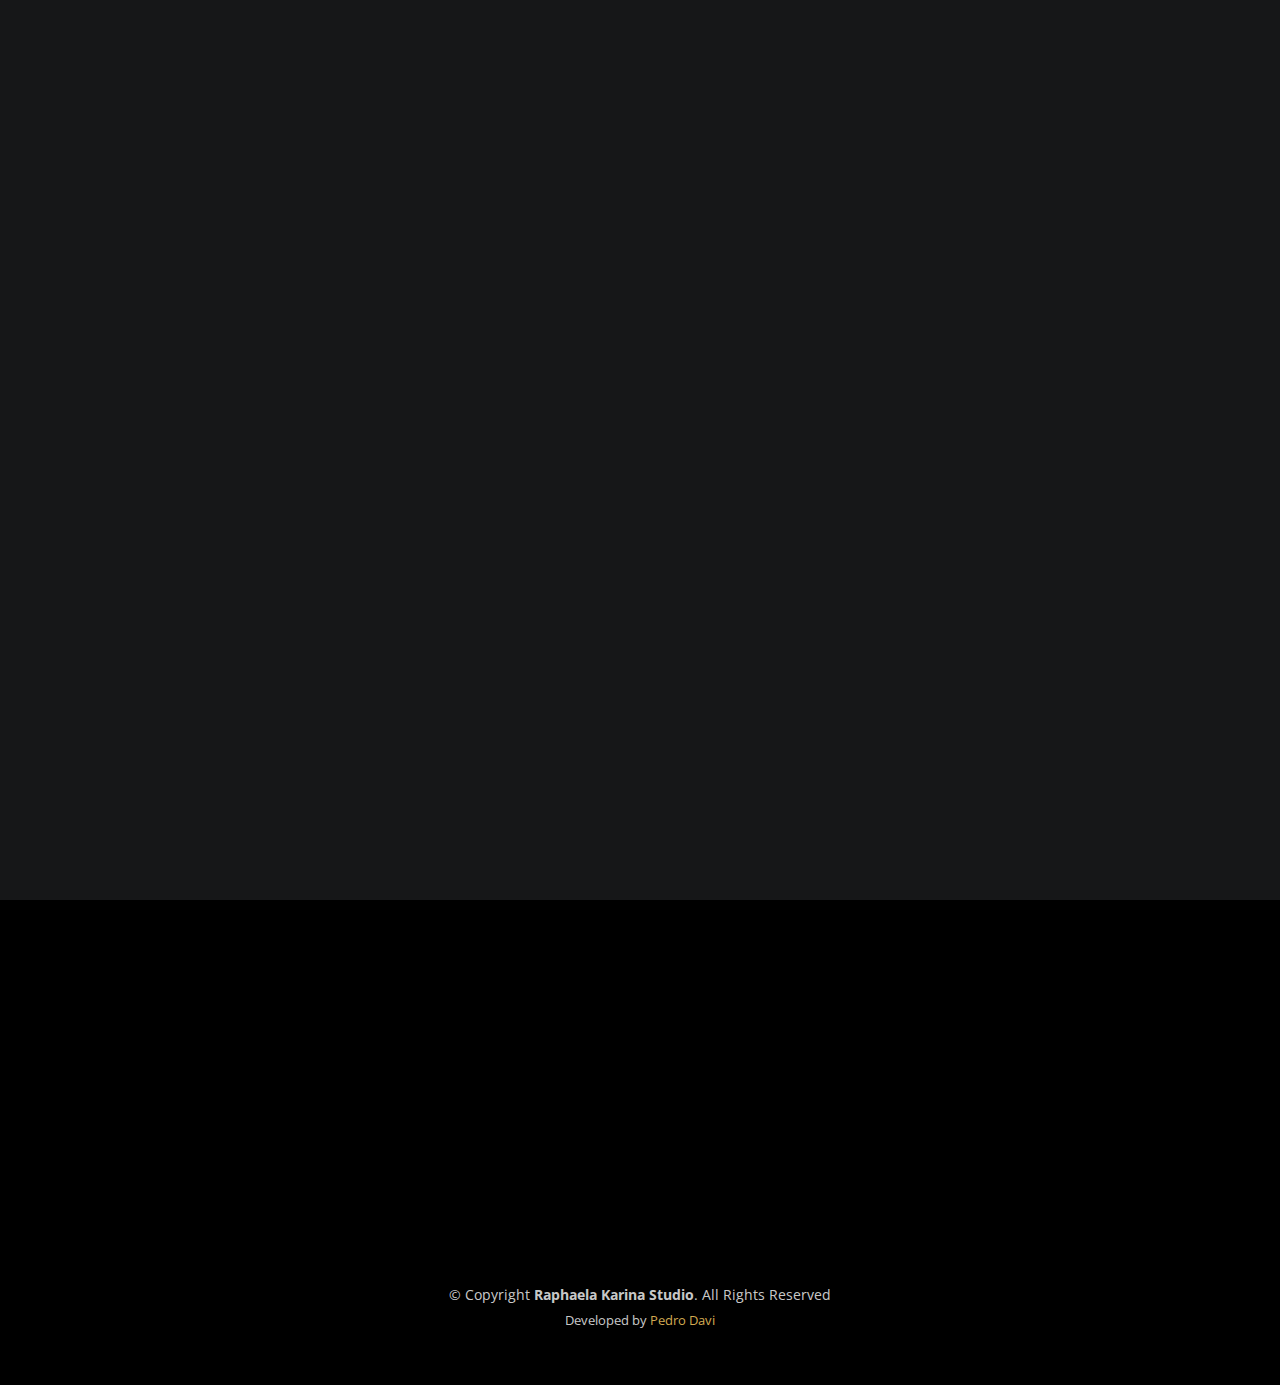
==== commit 69e4b06c: "v1init" ====
--- a/index.html
+++ b/index.html
@@ -5,7 +5,7 @@
   <meta charset="utf-8">
   <meta content="width=device-width, initial-scale=1.0" name="viewport">
 
-  <title>Studio Raphaela Karina</title>
+  <title>Raphaela Karina Studio</title>
   <meta content="" name="description">
   <meta content="" name="keywords">
 
@@ -35,19 +35,18 @@
   <header id="header" class="header d-flex align-items-center fixed-top">
     <div class="container-fluid d-flex align-items-center justify-content-between">
 
-      <!--
-      <a href="index.html" class="logo d-flex align-items-center  me-auto me-lg-0">
-        Uncomment the line below if you also wish to use an image logo -->
-        <!-- <img src="assets/img/logo.png" alt=""> -->
-        <!--<i class="bi bi-camera"></i>
-        <h1>Studio RK</h1>
+      <a href="/" class="logo d-flex align-items-center  me-auto me-lg-0">
+        <!-- Uncomment the line below if you also wish to use an image logo -->
+        <img src="assets/img/rk-logo.png" alt=""> 
       </a>
-      -->
 
       <nav id="navbar" class="navbar">
         <ul>
-          <li><a href="index.html" class="active">Home</a></li>
-          <li><a href="#">About</a></li>
+          <li><a href="/" class="active">Home</a></li>
+          <li><a href="contact.html" class="">Contact</a></li>
+
+          <!--
+          <li><a href="#">About</a></li>-->
 
           <!--
           <li class="dropdown"><a href="#"><span>Gallery</span> <i class="bi bi-chevron-down dropdown-indicator"></i></a>
@@ -70,8 +69,9 @@
 
           -->
 
-          <li><a href="#">Services</a></li>
+          <!--<li><a href="#">Services</a></li>
           <li><a href="#">Contact</a></li>
+          -->  
 
         </ul>
       </nav><!-- .navbar -->
@@ -97,17 +97,19 @@
     <div class="container">
       <div class="row justify-content-center">
         <div class="col-lg-12 text-center">
-          <h2>Studio <span>RK</span></h2><br>
+          <img style="width: 20%;" src="assets/img/rk-logo.png" alt="Raphaela Karina"><br> 
+          <!-- <h2>Raphaela Karina <span>Studio</span></h2><br> -->
         </div>
         <div class="col-lg-6 text-center">
-          <h3>I'm <span>Raphaela Karina</span> a Professional makeup artist from Paulista-PB</h3><br>
+          <br><br>
+          <h3>I'm <span>Raphaela Karina</span> a Professional makeup artist</h3><br>
           <!--<p>Blanditiis praesentium aliquam illum tempore incidunt debitis dolorem magni est deserunt sed qui libero. Qui voluptas amet.</p>-->
-          <a href="#" class="btn-get-started">Agende um horário</a>
+          <a href="contact.html" class="btn-get-started">Agende um horário</a>
         </div>
         <div class="col-lg-12 text-center mt-4">
-          <a href="#" target="_blank" style="color: white;" class="twitter"><i style="font-size: 23px;" class="bi bi-whatsapp"></i></a>&nbsp;&nbsp;
+          <a href="javascript:void(0)" onclick="checkDevice();" style="color: white;" class="twitter"><i style="font-size: 23px;" class="bi bi-whatsapp"></i></a>&nbsp;&nbsp;
           <!--<a href="#" class="facebook"><i class="bi bi-facebook"></i></a>-->
-          <a href="#" target="_blank" style="color: white;" class="instagram"><i style="font-size: 23px;" class="bi bi-instagram"></i></a>
+          <a href="https://instagram.com/raphaelakarinastudio" target="_blank" style="color: white;" class="instagram"><i style="font-size: 23px;" class="bi bi-instagram"></i></a>
           <!--<a href="#" class="linkedin"><i class="bi bi-linkedin"></i></i></a>-->
         </div>
         <div class="col-lg-12 text-center mt-4">
@@ -125,44 +127,11 @@
       <div class="container-fluid">
 
         <div class="row gy-4 justify-content-center">
-          <div class="col-xl-3 col-lg-4 col-md-6">
-            <div class="gallery-item h-100">
-              <img src="assets/img/gallery/1.jpeg" class="img-fluid" alt="">
-              <div class="gallery-links d-flex align-items-center justify-content-center">
-                <a href="assets/img/gallery/1.jpeg" title="Gallery 1" class="glightbox preview-link"><i class="bi bi-arrows-angle-expand"></i></a>
-                <!--<a href="gallery-single.html" class="details-link"><i class="bi bi-link-45deg"></i></a>-->
-              </div>
-            </div>
-          </div><!-- End Gallery Item -->
-          <div class="col-xl-3 col-lg-4 col-md-6">
-            <div class="gallery-item h-100">
-              <img src="assets/img/gallery/2.jpeg" class="img-fluid" alt="">
-              <div class="gallery-links d-flex align-items-center justify-content-center">
-                <a href="assets/img/gallery/2.jpeg" title="Gallery 2" class="glightbox preview-link"><i class="bi bi-arrows-angle-expand"></i></a>
-              </div>
-            </div>
-          </div><!-- End Gallery Item -->
-          <div class="col-xl-3 col-lg-4 col-md-6">
-            <div class="gallery-item h-100">
-              <img src="assets/img/gallery/3.jpeg" class="img-fluid" alt="">
-              <div class="gallery-links d-flex align-items-center justify-content-center">
-                <a href="assets/img/gallery/3.jpeg" title="Gallery 3" class="glightbox preview-link"><i class="bi bi-arrows-angle-expand"></i></a>
-              </div>
-            </div>
-          </div><!-- End Gallery Item -->
           <div class="col-xl-3 col-lg-4 col-md-6">
             <div class="gallery-item h-100">
               <img src="assets/img/gallery/4.jpeg" class="img-fluid" alt="">
               <div class="gallery-links d-flex align-items-center justify-content-center">
-                <a href="assets/img/gallery/4.jpeg" title="Gallery 4" class="glightbox preview-link"><i class="bi bi-arrows-angle-expand"></i></a>
-              </div>
-            </div>
-          </div><!-- End Gallery Item -->
-          <div class="col-xl-3 col-lg-4 col-md-6">
-            <div class="gallery-item h-100">
-              <img src="assets/img/gallery/5.jpeg" class="img-fluid" alt="">
-              <div class="gallery-links d-flex align-items-center justify-content-center">
-                <a href="assets/img/gallery/5.jpeg" title="Gallery 5" class="glightbox preview-link"><i class="bi bi-arrows-angle-expand"></i></a>
+                <a href="assets/img/gallery/4.jpeg" title="Model 1" class="glightbox preview-link"><i class="bi bi-arrows-angle-expand"></i></a>
               </div>
             </div>
           </div><!-- End Gallery Item -->
@@ -170,38 +139,42 @@
             <div class="gallery-item h-100">
               <img src="assets/img/gallery/6.jpeg" class="img-fluid" alt="">
               <div class="gallery-links d-flex align-items-center justify-content-center">
-                <a href="assets/img/gallery/6.jpeg" title="Gallery 6" class="glightbox preview-link"><i class="bi bi-arrows-angle-expand"></i></a>
+                <a href="assets/img/gallery/6.jpeg" title="Model 2" class="glightbox preview-link"><i class="bi bi-arrows-angle-expand"></i></a>
               </div>
             </div>
           </div><!-- End Gallery Item -->
-          <div class="col-xl-3 col-lg-4 col-md-6">
-            <div class="gallery-item h-100">
-              <img src="assets/img/gallery/7.jpeg" class="img-fluid" alt="">
-              <div class="gallery-links d-flex align-items-center justify-content-center">
-                <a href="assets/img/gallery/7.jpeg" title="Gallery 7" class="glightbox preview-link"><i class="bi bi-arrows-angle-expand"></i></a>
-              </div>
-            </div>
-          </div><!-- End Gallery Item -->
-          <div class="col-xl-3 col-lg-4 col-md-6">
-            <div class="gallery-item h-100">
-              <img src="assets/img/gallery/8.jpeg" class="img-fluid" alt="">
-              <div class="gallery-links d-flex align-items-center justify-content-center">
-                <a href="assets/img/gallery/8.jpeg" title="Gallery 8" class="glightbox preview-link"><i class="bi bi-arrows-angle-expand"></i></a>
-              </div>
-            </div>
-          </div><!-- End Gallery Item -->
         </div>
 
       </div>
     </section><!-- End Gallery Section -->
 
   </main><!-- End #main -->
+
+  <script type="text/javascript">
+
+    function checkDevice() {
+      if( navigator.userAgent.match(/Android/i)
+          || navigator.userAgent.match(/webOS/i)
+          || navigator.userAgent.match(/iPhone/i)
+          || navigator.userAgent.match(/iPad/i)
+          || navigator.userAgent.match(/iPod/i)
+          || navigator.userAgent.match(/BlackBerry/i)
+          || navigator.userAgent.match(/Windows Phone/i)
+          ){
+            window.open('whatsapp://send?text=Olá, estou entrando em contato via site para mais informações.&phone=5583999801146');
+            }
+          else {
+            window.open('https://api.whatsapp.com/send?phone=5583999801146&text=Olá, estou entrando em contato via site para mais informações.');
+            }
+    }
+
+</script>
 
   <!-- ======= Footer ======= -->
   <footer id="footer" class="footer">
     <div class="container mt-2 mb-4">
       <div class="copyright">
-        &copy; Copyright <strong><span>Studio RK</span></strong>. All Rights Reserved
+        &copy; Copyright <strong><span>Raphaela Karina Studio</span></strong>. All Rights Reserved
       </div>
       <div class="credits">
         <!-- All the links in the footer should remain intact. -->
--- a/assets/css/main.css
+++ b/assets/css/main.css
@@ -19,7 +19,7 @@
 /* Colors */
 :root {
   --color-default: #fafafa;
-  --color-primary: #a7276d;
+  --color-primary: #d3aa51;
   --color-secondary: #161718;
 }
 
@@ -43,7 +43,7 @@
 }
 
 a:hover {
-  color: #8d1f68;
+  color: #c0973e;
   text-decoration: none;
 }
 
@@ -134,7 +134,7 @@
 }
 
 .page-header .cta-btn:hover {
-  background: #bc2c74;
+  background: #c0973e;
 }
 
 /*--------------------------------------------------------------
@@ -161,7 +161,7 @@
 }
 
 .scroll-top:hover {
-  background: rgba(167, 39, 135, 0.8);
+  background: rgba(215, 181, 109, 0.8);
   color: #fff;
 }
 
@@ -192,7 +192,7 @@
 }
 
 .scroll-work:hover {
-  background: rgba(167, 39, 135, 0.8);
+  background: rgba(215, 181, 109, 0.8);
   color: #fff;
 }
 
@@ -1304,7 +1304,26 @@
 }
 
 .hero .btn-get-started:hover {
-  background: #85035a;
+  background: #c09435;
+  color: white;
+}
+
+.btn-msg {
+  font-family: var(--font-primary);
+  font-weight: 400;
+  font-size: 14px;
+  display: inline-block;
+  padding: 12px 40px;
+  border-radius: 4px;
+  letter-spacing: 1px;
+  text-transform: uppercase;
+  transition: 0.3s;
+  color: #fff;
+  background: var(--color-primary);
+}
+
+.btn-msg:hover {
+  background: #c09435;
   color: white;
 }
 
